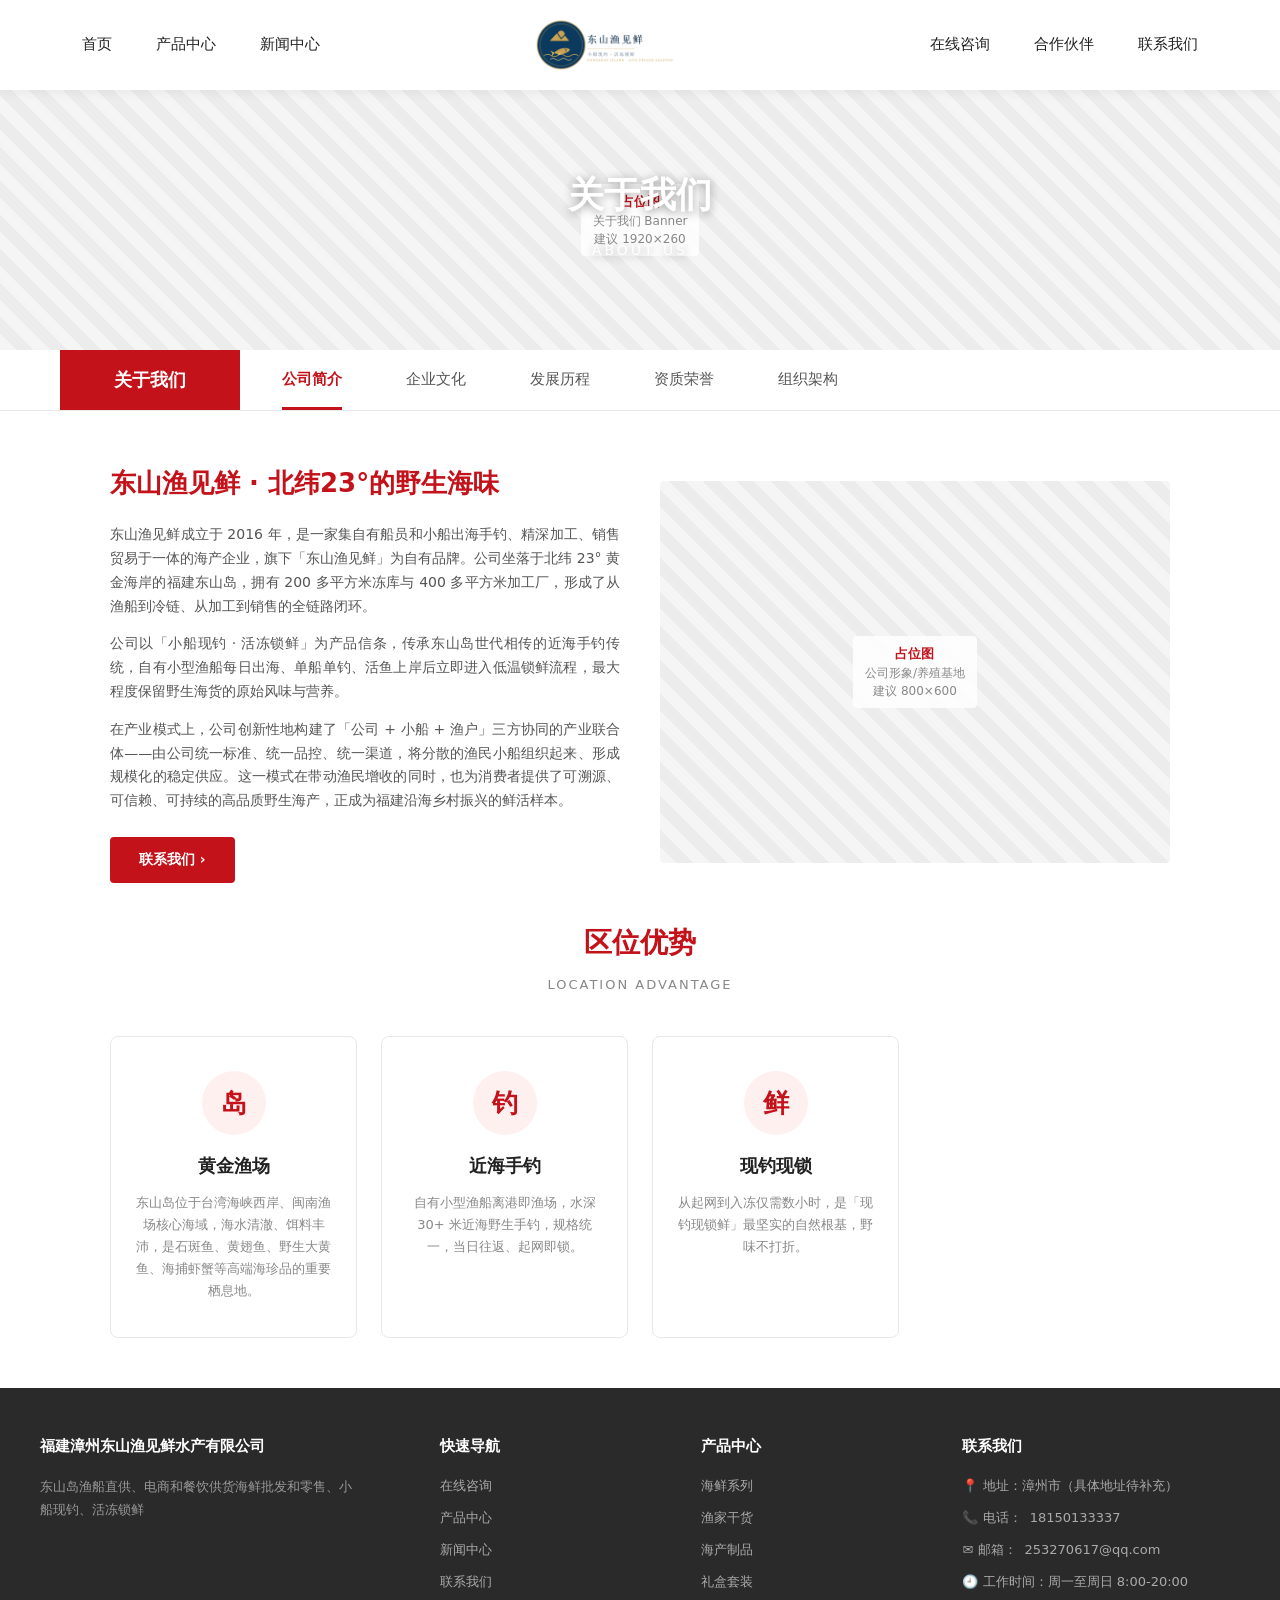
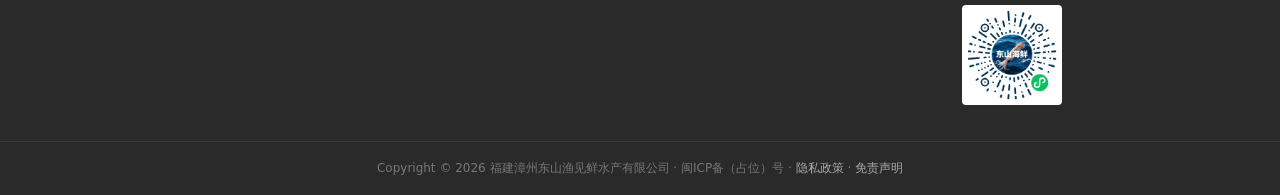
==== about.html @ e4b58c62 "东山渔见鲜官网初始提交" ====
<!DOCTYPE html>
<html lang="zh-CN">
<head>
  <meta charset="utf-8">
  <meta name="viewport" content="width=device-width, initial-scale=1">
  <title>关于我们 - 福建漳州东山渔见鲜水产有限公司</title>
  <link rel="stylesheet" href="assets/css/main.css">
</head>
<body>
<div class="site-root">
  <header class="site-header" id="site-header"></header>
  <main class="site-main">

    <section class="page-hero">
      <div class="ph"><div class="ph-label"><b>占位图</b>关于我们 Banner<br>建议 1920×260</div></div>
      <div class="cap"><h1>关于我们</h1><p>ABOUT US</p></div>
    </section>

    

    <div class="sub-nav-bar">
      <div class="container">
        <div class="sub-nav-title">关于我们</div>
        <nav class="sub-nav-tabs">
          <a href="#intro" data-tab="intro" class="active">公司简介</a>
          <a href="#culture" data-tab="culture">企业文化</a>
          <a href="#history" data-tab="history">发展历程</a>
          <a href="#honor" data-tab="honor">资质荣誉</a>
          <a href="#structure" data-tab="structure">组织架构</a>
        </nav>
      </div>
    </div>

    <section class="sub-page-section">
      <div class="container">

        <!-- 公司简介 -->
        <div class="sub-content active" id="intro">
          <div class="about-intro">
            <div class="prose">
              <h2>东山渔见鲜 · 北纬23°的野生海味</h2>
              <p>东山渔见鲜成立于 2016 年，是一家集自有船员和小船出海手钓、精深加工、销售贸易于一体的海产企业，旗下「东山渔见鲜」为自有品牌。公司坐落于北纬 23° 黄金海岸的福建东山岛，拥有 200 多平方米冻库与 400 多平方米加工厂，形成了从渔船到冷链、从加工到销售的全链路闭环。</p>
              <p>公司以「小船现钓 · 活冻锁鲜」为产品信条，传承东山岛世代相传的近海手钓传统，自有小型渔船每日出海、单船单钓、活鱼上岸后立即进入低温锁鲜流程，最大程度保留野生海货的原始风味与营养。</p>
              <p>在产业模式上，公司创新性地构建了「公司 + 小船 + 渔户」三方协同的产业联合体——由公司统一标准、统一品控、统一渠道，将分散的渔民小船组织起来、形成规模化的稳定供应。这一模式在带动渔民增收的同时，也为消费者提供了可溯源、可信赖、可持续的高品质野生海产，正成为福建沿海乡村振兴的鲜活样本。</p>
              <a href="contact.html" class="btn btn-primary" style="margin-top:10px;">联系我们 ›</a>
            </div>
            <div class="ph" style="aspect-ratio:4/3;"><div class="ph-label"><b>占位图</b>公司形象/养殖基地<br>建议 800×600</div></div>
          </div>

          <div class="section-head" style="margin-top:36px;"><h2>区位优势</h2><div class="sub">LOCATION ADVANTAGE</div></div>
          <div class="culture-grid">
            <div class="culture-item"><div class="ci-ic">岛</div><h4>黄金渔场</h4><p>东山岛位于台湾海峡西岸、闽南渔场核心海域，海水清澈、饵料丰沛，是石斑鱼、黄翅鱼、野生大黄鱼、海捕虾蟹等高端海珍品的重要栖息地。</p></div>
            <div class="culture-item"><div class="ci-ic">钓</div><h4>近海手钓</h4><p>自有小型渔船离港即渔场，水深 30+ 米近海野生手钓，规格统一，当日往返、起网即锁。</p></div>
            <div class="culture-item"><div class="ci-ic">鲜</div><h4>现钓现锁</h4><p>从起网到入冻仅需数小时，是「现钓现锁鲜」最坚实的自然根基，野味不打折。</p></div>
          </div>
        </div>

        <!-- 企业文化 -->
        <div class="sub-content" id="culture">
          <div class="section-head"><h2>企业文化</h2><div class="sub">CORPORATE CULTURE</div></div>
          <div class="culture-grid">
            <div class="culture-item"><div class="ci-ic">钓</div><h4>守正手钓</h4><p>坚持一竿一鱼的传统手钓，拒绝拖网与电捕，减少对海洋生态的扰动，守住野生血统。</p></div>
            <div class="culture-item"><div class="ci-ic">冻</div><h4>活冻锁鲜</h4><p>起网至入冻窗口期压缩到小时级，搭配 -38℃ 急冻隧道，锁住活鱼般的口感与汁水。</p></div>
            <div class="culture-item"><div class="ci-ic">控</div><h4>全链品控</h4><p>从船头到仓门五道品控节点，逐批检测、留样可溯，让消费者买得明白、吃得放心。</p></div>
            <div class="culture-item"><div class="ci-ic">富</div><h4>共富联农</h4><p>以「公司 + 小船 + 渔户」带动渔民增收，做有温度、可复制的乡村振兴海产样板。</p></div>
          </div>
          <div class="about-intro" style="margin-top:30px;">
            <div class="prose">
              <h2>自有品牌 · 价值承诺</h2>
              <p>「东山渔见鲜」为公司 100% 自有品牌，从命名、视觉、产品到渠道均由公司直接掌控。我们坚持把品牌做成「渔民的名字」和「海域的名字」—— 每一份海货都可以追到具体的船、具体的人、具体的海域，做有温度、有来源、有承诺的中国海产品牌。</p>
            </div>
            <div class="ph" style="aspect-ratio:4/3;"><div class="ph-label"><b>占位图</b>品牌视觉/包装<br>建议 800×600</div></div>
          </div>
        </div>

        <!-- 发展历程 -->
        <div class="sub-content" id="history">
          <div class="section-head"><h2>发展历程</h2><div class="sub">DEVELOPMENT HISTORY</div></div>
          <div class="timeline-wrap">
            <div class="timeline">
              <div class="tl-item"><div class="year">2016</div><h4>品牌创立</h4><p>东山渔见鲜品牌创立于福建东山岛，以自有小船海钓起步，专注野生海货的活冻锁鲜。</p></div>
              <div class="tl-item"><div class="year">2018</div><h4>冻库与加工厂落地</h4><p>（占位）建成 200+㎡ 冻库与 400+㎡ 精深加工厂，打通从渔船到冷链、加工到销售的全链路。</p></div>
              <div class="tl-item"><div class="year">2020</div><h4>顺丰冷链合作</h4><p>（占位）与顺丰冷运深度合作，全程 -18℃ 锁温，覆盖全国 200+ 主要城市，次日 / 隔日即达。</p></div>
              <div class="tl-item"><div class="year">2023</div><h4>电商与餐饮供货</h4><p>（占位）拓展批发、零售、电商与餐饮供货多渠道，让北纬23°的鲜味跨越山海直达餐桌。</p></div>
            </div>
          </div>
        </div>

        <!-- 资质荣誉 -->
        <div class="sub-content" id="honor">
          <div class="section-head"><h2>资质荣誉</h2><div class="sub">QUALIFICATION & HONOR</div></div>
          <div class="honor-grid">
            <div class="honor-item"><div class="ph"><div class="ph-label"><b>占位图</b>资质/荣誉证书<br>600×800</div></div><p>（占位）食品生产/经营相关许可</p></div>
            <div class="honor-item"><div class="ph"><div class="ph-label"><b>占位图</b>资质/荣誉证书<br>600×800</div></div><p>（占位）ISO 质量管理体系认证</p></div>
            <div class="honor-item"><div class="ph"><div class="ph-label"><b>占位图</b>媒体报道<br>600×800</div></div><p>（占位）乡村振兴典型案例报道</p></div>
            <div class="honor-item"><div class="ph"><div class="ph-label"><b>占位图</b>合作牌匾<br>600×800</div></div><p>（占位）顺丰冷链合作认证</p></div>
          </div>
        </div>

        <!-- 组织架构 -->
        <div class="sub-content" id="structure">
          <div class="section-head"><h2>组织架构</h2><div class="sub">ORGANIZATIONAL STRUCTURE</div></div>
          <p style="color:var(--c-text-2);margin:0 0 20px;">公司以「公司 + 小船 + 渔户」三方协同的产业联合体运营，统一标准、统一品控、统一品牌、统一渠道。</p>
          <div class="structure-diagram">
            <div class="org-root"><div class="org-box">东山渔见鲜（龙头 · 公司）</div></div>
            <div class="org-level">
              <div class="org-col">
                <h5>龙头 · 公司</h5>
                <ul>
                  <li>统一标准 · 统一品控</li>
                  <li>统一品牌 · 统一渠道</li>
                  <li>冻库与精深加工厂</li>
                </ul>
              </div>
              <div class="org-col">
                <h5>节点 · 小船</h5>
                <ul>
                  <li>自有小型渔船编队</li>
                  <li>日清日结 · 当日往返</li>
                  <li>近海手钓 · 规格统一</li>
                </ul>
              </div>
              <div class="org-col">
                <h5>根基 · 渔户</h5>
                <ul>
                  <li>世代渔民传承手钓技艺</li>
                  <li>就近出海 · 稳定作业</li>
                  <li>联农带农 · 稳定增收</li>
                </ul>
              </div>
            </div>
          </div>
        </div>

      </div>
    </section>

  </main>
  <footer class="site-footer" id="site-footer"></footer>
</div>
<script src="assets/js/site.js?v=20260905d"></script>
</body>
</html>
---- assets/css/main.css ----
/* ===========================================================
   厦门泓立方官网 · 设计系统
   完全复刻参考站红白调企业站风格
   主色：红色；辅色：白/浅灰
   =========================================================== */

:root {
  --c-primary: #c4121a;
  --c-primary-dark: #9c0e14;
  --c-primary-light: #fff0f0;

  --c-text: #222;
  --c-text-2: #555;
  --c-text-3: #888;
  --c-line: #e8e8e8;
  --c-bg: #ffffff;
  --c-bg-2: #f8f8f8;
  --c-bg-3: #f0f0f0;

  --radius: 4px;
  --radius-lg: 8px;
  --container: 1200px;
  --header-h: 90px;

  --shadow-sm: 0 2px 10px rgba(0,0,0,.05);
  --shadow: 0 6px 24px rgba(0,0,0,.08);
}

* { box-sizing: border-box; }

html, body {
  margin: 0; padding: 0;
  font-family: "Microsoft YaHei", "PingFang SC", "Hiragino Sans GB", system-ui, -apple-system, Segoe UI, Roboto, sans-serif;
  color: var(--c-text);
  background: var(--c-bg);
  font-size: 14px;
  line-height: 1.7;
  -webkit-font-smoothing: antialiased;
}

a { color: inherit; text-decoration: none; }
img { max-width: 100%; display: block; }
ul { margin: 0; padding: 0; list-style: none; }
h1, h2, h3, h4, h5 { margin: 0; font-weight: 700; color: var(--c-text); }

.container {
  width: 100%;
  max-width: var(--container);
  margin: 0 auto;
  padding: 0 20px;
}

/* ---------- 顶部细条 ---------- */

/* ---------- 主菜单 header（左右分栏，中间 Logo） ---------- */
.site-header {
  position: sticky;
  top: 0;
  z-index: 100;
  background: #fff;
  box-shadow: 0 2px 12px rgba(0,0,0,.06);
}
.site-header .container {
  display: flex;
  align-items: center;
  justify-content: space-between;
  height: var(--header-h);
  position: relative;
}
.logo {
  position: absolute;
  left: 50%; top: 50%;
  transform: translate(-50%, -50%);
  display: flex;
  align-items: center;
  gap: 12px;
  font-weight: 800;
  font-size: 22px;
  color: var(--c-primary);
}
.logo .logo-mark {
  width: 50px; height: 50px;
  border-radius: 50%;
  background: var(--c-primary);
  color: #fff;
  display: grid; place-items: center;
  font-size: 18px; font-weight: 800;
}
.logo img {
  max-height: 64px;
  max-width: 220px;
  width: auto;
  height: auto;
  display: block;
}
.logo small {
  display: block;
  font-size: 11px;
  color: var(--c-text-3);
  font-weight: 500;
  letter-spacing: .5px;
  text-align: center;
}

.nav-left, .nav-right {
  display: flex;
  align-items: center;
  gap: 0;
}
.nav-left { margin-right: auto; padding-right: 100px; }
.nav-right { margin-left: auto; padding-left: 100px; }

.nav-item {
  position: relative;
  display: flex;
  align-items: center;
  height: var(--header-h);
  padding: 0 22px;
  font-size: 15px;
  color: var(--c-text);
  font-weight: 500;
  transition: color .2s;
  white-space: nowrap;
}
.nav-item:hover,
.nav-item.active { color: var(--c-primary); }
.nav-item.active::after {
  content: "";
  position: absolute;
  left: 22px; right: 22px; bottom: 22px;
  height: 2px;
  background: var(--c-primary);
}

/* 下拉菜单 */
.dropdown {
  position: absolute;
  top: 100%; left: 50%;
  transform: translateX(-50%) translateY(8px);
  min-width: 160px;
  background: #fff;
  border-top: 2px solid var(--c-primary);
  box-shadow: var(--shadow);
  opacity: 0; visibility: hidden;
  transition: all .2s;
  z-index: 101;
}
.nav-item:hover .dropdown,
.dropdown:hover {
  opacity: 1; visibility: visible;
  transform: translateX(-50%) translateY(0);
}
.dropdown a {
  display: block;
  padding: 12px 20px;
  font-size: 14px;
  color: var(--c-text-2);
  border-bottom: 1px solid #f2f2f2;
}
.dropdown a:hover { color: var(--c-primary); background: #fffafa; }

/* ---------- 通用区块 ---------- */
.section { padding: 60px 0; }
.section.alt { background: var(--c-bg-2); }
.section-head { text-align: center; margin-bottom: 40px; }
.section-head h2 {
  font-size: 28px;
  color: var(--c-primary);
  margin-bottom: 8px;
}
.section-head .sub {
  color: var(--c-text-3);
  font-size: 13px;
  letter-spacing: 2px;
  text-transform: uppercase;
}

/* ---------- 按钮 ---------- */
.btn {
  display: inline-flex;
  align-items: center;
  justify-content: center;
  gap: 6px;
  padding: 10px 28px;
  border-radius: var(--radius);
  font-size: 14px;
  font-weight: 600;
  cursor: pointer;
  border: 1px solid transparent;
  transition: all .2s;
}
.btn-primary { background: var(--c-primary); color: #fff; }
.btn-primary:hover { background: var(--c-primary-dark); }
.btn-ghost { border-color: var(--c-primary); color: var(--c-primary); background: #fff; }
.btn-ghost:hover { background: var(--c-primary-light); }
.btn-white { background: #fff; color: var(--c-primary); }
.btn-white:hover { background: #f2f2f2; }

/* ---------- 占位图 ---------- */
.ph {
  position: relative;
  width: 100%;
  background: repeating-linear-gradient(45deg, #f5f5f5 0 12px, #ececec 12px 24px);
  display: grid; place-items: center;
  color: #888;
  font-size: 12px;
  text-align: center;
  border: none;
  border-radius: var(--radius);
  overflow: hidden;
}
.ph .ph-label {
  padding: 8px 12px;
  background: rgba(255,255,255,.85);
  border-radius: 4px;
  line-height: 1.5;
}
.ph .ph-label b { color: var(--c-primary); display:block; font-size: 13px; }

/* ---------- Banner 轮播 ---------- */
.banner { position: relative; height: 520px; overflow: hidden; }
.banner .slide {
  position: absolute; inset: 0;
  display: grid; place-items: center;
  opacity: 0; transition: opacity .7s;
}
.banner .slide.active { opacity: 1; }
.banner .slide .ph { position: absolute; inset: 0; border: none; border-radius: 0; }
.banner .slide .cap {
  position: relative; z-index: 2;
  text-align: center; color: #fff;
  text-shadow: 0 2px 12px rgba(0,0,0,.35);
  padding: 0 20px;
}
.banner .slide .cap h1 { color: #fff; font-size: 42px; margin-bottom: 14px; }
.banner .slide .cap p { font-size: 18px; opacity: .95; margin-bottom: 26px; }
.banner .dots {
  position: absolute; bottom: 20px; left: 50%; transform: translateX(-50%);
  display: flex; gap: 10px; z-index: 3;
}
.banner .dots i {
  width: 12px; height: 12px; border-radius: 50%;
  background: rgba(255,255,255,.5); cursor: pointer;
}
.banner .dots i.on { background: #fff; }

/* ---------- 页脚 ---------- */
.site-footer { background: #2a2a2a; color: #aaa; font-size: 13px; }
.site-footer a { color: #aaa; }
.site-footer a:hover { color: #fff; }
.footer-top { display: grid; grid-template-columns: 1.6fr 1fr 1fr 1.2fr; gap: 30px; padding: 46px 0 36px; }
.footer-top h5 { color: #fff; font-size: 15px; margin-bottom: 16px; font-weight: 700; }
.footer-top .fcol li { margin-bottom: 10px; }
.footer-top .qr { width: 100px; height: 100px; background: #fff; border-radius: 4px; padding: 4px; }
.footer-contact li { display: flex; gap: 8px; margin-bottom: 10px; }
.footer-bottom {
  border-top: 1px solid rgba(255,255,255,.08);
  padding: 16px 0; text-align: center; font-size: 12px; color: #777;
}

/* ---------- 面包屑 ---------- */
.crumb { padding: 14px 0; font-size: 13px; color: var(--c-text-3); background: var(--c-bg-2); border-bottom: 1px solid var(--c-line); }
.crumb a:hover { color: var(--c-primary); }
.crumb .container { display: flex; align-items: center; gap: 8px; }

/* ---------- 内页头图 ---------- */
.page-hero {
  position: relative;
  height: 260px;
  display: grid; place-items: center;
  overflow: hidden;
}
.page-hero .ph { position: absolute; inset: 0; border: none; border-radius: 0; }
.page-hero .cap {
  position: relative; z-index: 2;
  text-align: center; color: #fff;
  text-shadow: 0 2px 10px rgba(0,0,0,.4);
}
.page-hero .cap h1 { color: #fff; font-size: 36px; margin-bottom: 6px; }
.page-hero .cap p { font-size: 14px; opacity: .9; letter-spacing: 3px; text-transform: uppercase; }
.page-hero .ph-banner { position: absolute; inset: 0; width: 100%; height: 100%; object-fit: cover; display: block; }

/* ---------- 子页导航条（关于我们/联系我们） ---------- */
.sub-nav-bar {
  background: #fff;
  border-bottom: 1px solid var(--c-line);
}
.sub-nav-bar .container {
  display: flex;
  height: 60px;
  align-items: stretch;
}
.sub-nav-title {
  display: flex;
  align-items: center;
  justify-content: center;
  width: 180px;
  background: var(--c-primary);
  color: #fff;
  font-size: 18px;
  font-weight: 700;
  flex: none;
}
.sub-nav-tabs {
  display: flex;
  align-items: stretch;
  margin-left: 10px;
}
.sub-nav-tabs a {
  display: flex;
  align-items: center;
  padding: 0 32px;
  font-size: 15px;
  color: var(--c-text-2);
  position: relative;
}
.sub-nav-tabs a:hover { color: var(--c-primary); }
.sub-nav-tabs a.active {
  color: var(--c-primary);
  font-weight: 700;
}
.sub-nav-tabs a.active::after {
  content: "";
  position: absolute;
  left: 32px; right: 32px; bottom: 0;
  height: 3px;
  background: var(--c-primary);
}

/* 子页内容区 */
.sub-page-section { padding: 50px 0; }
.sub-page-section .container {
  max-width: 1100px;
}
.sub-content { display: none; }
.sub-content.active { display: block; }

/* ---------- 关于我们：公司简介 ---------- */
.about-intro { display: grid; grid-template-columns: 1fr 1fr; gap: 40px; align-items: center; }
.about-intro .prose h2 { font-size: 26px; color: var(--c-primary); margin-bottom: 18px; }
.about-intro .prose p { color: var(--c-text-2); margin-bottom: 14px; text-align: justify; }

/* ---------- 关于我们：企业文化 ---------- */
.culture-grid { display: grid; grid-template-columns: repeat(4, 1fr); gap: 24px; }
.culture-item {
  background: #fff;
  border: 1px solid var(--c-line);
  border-radius: var(--radius-lg);
  padding: 34px 24px;
  text-align: center;
  transition: all .2s;
}
.culture-item:hover { transform: translateY(-4px); box-shadow: var(--shadow); border-color: var(--c-primary); }
.culture-item .ci-ic {
  width: 64px; height: 64px;
  margin: 0 auto 16px;
  border-radius: 50%;
  background: var(--c-primary-light);
  color: var(--c-primary);
  display: grid; place-items: center;
  font-size: 26px; font-weight: 800;
}
.culture-item h4 { font-size: 18px; margin-bottom: 10px; }
.culture-item p { color: var(--c-text-3); font-size: 13px; margin: 0; }

/* ---------- 关于我们：发展历程 ---------- */
.timeline-wrap { position: relative; max-width: 900px; margin: 0 auto; }
.timeline { position: relative; padding-left: 28px; }
.timeline::before {
  content: ""; position: absolute; left: 7px; top: 6px; bottom: 6px;
  width: 2px; background: var(--c-line);
}
.tl-item { position: relative; padding: 0 0 28px 0; }
.tl-item::before {
  content: ""; position: absolute; left: -25px; top: 6px;
  width: 14px; height: 14px; border-radius: 50%;
  background: var(--c-primary); border: 3px solid #fff; box-shadow: 0 0 0 2px var(--c-primary);
}
.tl-item .year { font-weight: 800; color: var(--c-primary); font-size: 20px; }
.tl-item h4 { font-size: 16px; margin: 4px 0; }
.tl-item p { color: var(--c-text-3); margin: 0; }

/* ---------- 关于我们：资质荣誉 ---------- */
.honor-grid { display: grid; grid-template-columns: repeat(4, 1fr); gap: 24px; }
.honor-item { text-align: center; }
.honor-item .ph { aspect-ratio: 3/4; }
.honor-item p { margin-top: 12px; font-size: 14px; color: var(--c-text-2); }

/* ---------- 关于我们：组织架构 ---------- */
.structure-diagram {
  max-width: 900px;
  margin: 0 auto;
  padding: 30px;
  background: #fff;
  border: 1px solid var(--c-line);
  border-radius: var(--radius-lg);
}
.org-root {
  text-align: center;
  margin-bottom: 30px;
}
.org-box {
  display: inline-block;
  padding: 14px 36px;
  background: var(--c-primary);
  color: #fff;
  font-size: 16px;
  font-weight: 700;
  border-radius: var(--radius);
}
.org-level {
  display: grid;
  grid-template-columns: repeat(3, 1fr);
  gap: 20px;
  margin-top: 20px;
}
.org-col {
  border: 1px solid var(--c-line);
  border-radius: var(--radius);
  overflow: hidden;
}
.org-col h5 {
  background: var(--c-bg-2);
  padding: 12px;
  font-size: 15px;
  text-align: center;
  border-bottom: 1px solid var(--c-line);
}
.org-col ul { padding: 12px; }
.org-col li {
  padding: 8px 0;
  text-align: center;
  color: var(--c-text-2);
  font-size: 13px;
  border-bottom: 1px dashed #eee;
}
.org-col li:last-child { border-bottom: none; }

/* ---------- 业务中心：左侧折叠菜单 + 右侧内容 ---------- */
.biz-layout { display: grid; grid-template-columns: 260px 1fr; gap: 30px; }

.biz-sidebar {
  background: #fff;
  border: 1px solid var(--c-line);
  border-radius: var(--radius-lg);
  overflow: hidden;
  align-self: start;
}
.biz-sidebar-head {
  background: var(--c-primary);
  color: #fff;
  padding: 28px 20px;
  text-align: center;
}
.biz-sidebar-head h3 { color: #fff; font-size: 22px; margin-bottom: 4px; }
.biz-sidebar-head span { font-size: 12px; opacity: .85; letter-spacing: 1px; }

.biz-menu .biz-cat {
  border-bottom: 1px solid var(--c-line);
}
.biz-menu .cat-toggle {
  display: flex;
  align-items: center;
  justify-content: space-between;
  padding: 16px 18px;
  font-size: 15px;
  color: var(--c-text);
  cursor: pointer;
  font-weight: 500;
}
.biz-menu .cat-toggle:hover { color: var(--c-primary); }
.biz-menu .cat-toggle .arrow { transition: transform .2s; font-size: 12px; }
.biz-menu .biz-cat.open .cat-toggle .arrow { transform: rotate(180deg); }
.biz-menu .cat-toggle.active,
.biz-menu .cat-toggle.active .arrow { color: var(--c-primary); }

.biz-menu .cat-items {
  display: none;
  background: #fafafa;
  border-top: 1px solid #f0f0f0;
}
.biz-menu .biz-cat.open .cat-items { display: block; }
.biz-menu .cat-items a {
  display: block;
  padding: 12px 18px 12px 32px;
  font-size: 14px;
  color: var(--c-text-2);
  border-bottom: 1px solid #f2f2f2;
}
.biz-menu .cat-items a:hover,
.biz-menu .cat-items a.active { color: var(--c-primary); background: #fff5f5; }

.biz-main { min-height: 400px; }
.biz-detail { display: none; }
.biz-detail.active { display: block; }
.biz-detail h2 { font-size: 24px; color: var(--c-primary); margin-bottom: 16px; padding-bottom: 12px; border-bottom: 1px solid var(--c-line); }
.biz-detail p { color: var(--c-text-2); margin-bottom: 14px; }
.biz-detail .tags { display: flex; flex-wrap: wrap; gap: 10px; margin-top: 20px; }
.biz-detail .tags span {
  padding: 6px 14px;
  background: var(--c-primary-light);
  color: var(--c-primary);
  border-radius: 999px;
  font-size: 13px;
}

/* ---------- 工程业绩 ---------- */
.proj-grid { display: grid; grid-template-columns: repeat(3, 1fr); gap: 24px; }
.proj-item {
  background: #fff;
  border: 1px solid var(--c-line);
  border-radius: var(--radius-lg);
  overflow: hidden;
  transition: all .2s;
}
.proj-item:hover { box-shadow: var(--shadow); }
.proj-item .ph { aspect-ratio: 16/10; border: none; border-radius: 0; border-bottom: 1px solid var(--c-line); }
.proj-item .proj-body { padding: 16px 18px; }
.proj-item .proj-cat {
  display: inline-block; font-size: 12px; color: var(--c-primary);
  background: var(--c-primary-light); padding: 2px 10px; border-radius: 999px; margin-bottom: 8px;
}
.proj-item h4 { font-size: 15px; margin-bottom: 6px; }
.proj-item .proj-meta { color: var(--c-text-3); font-size: 12px; }

/* ---------- 联系我们 ---------- */
.contact-info-cards {
  display: grid;
  grid-template-columns: repeat(3, 1fr);
  gap: 24px;
  margin-bottom: 50px;
}
.contact-info-card {
  background: var(--c-bg-2);
  border-radius: var(--radius-lg);
  padding: 28px 24px;
  text-align: left;
  transition: all .2s;
}
.contact-info-card:hover { box-shadow: var(--shadow-sm); }
.contact-info-card h4 {
  font-size: 18px;
  color: var(--c-primary);
  margin-bottom: 10px;
}
.contact-info-card p { color: var(--c-text-2); margin: 0; font-size: 14px; }

.contact-form-wrap {
  background: var(--c-bg-2);
  border-radius: var(--radius-lg);
  padding: 40px;
  text-align: center;
}
.contact-form-wrap h3 { font-size: 22px; margin-bottom: 8px; }
.contact-form-wrap .tips { color: var(--c-text-3); font-size: 13px; margin-bottom: 28px; }
.form-grid { display: grid; grid-template-columns: repeat(3, 1fr); gap: 16px; margin-bottom: 16px; }
.form-row.full { grid-column: 1 / -1; }
.form-row input, .form-row textarea {
  width: 100%; padding: 12px 14px; border: 1px solid #ddd;
  border-radius: var(--radius); font-size: 14px; font-family: inherit; color: var(--c-text);
  background: #fff;
}
.form-row input:focus, .form-row textarea:focus { outline: none; border-color: var(--c-primary); }
.form-row textarea { min-height: 120px; resize: vertical; }
.form-ok {
  display: none;
  margin-top: 16px;
  color: var(--c-primary);
  font-weight: 700;
}

/* ---------- 数字名片 ---------- */
.card-search {
  max-width: 600px;
  margin: 0 auto 40px;
  display: flex;
  gap: 10px;
}
.card-search input {
  flex: 1;
  padding: 12px 18px;
  border: 1px solid var(--c-line);
  border-radius: var(--radius);
  font-size: 14px;
}
.card-search button {
  padding: 12px 28px;
  background: var(--c-primary);
  color: #fff;
  border: none;
  border-radius: var(--radius);
  cursor: pointer;
  font-size: 14px;
}
.card-list {
  display: grid;
  grid-template-columns: repeat(4, 1fr);
  gap: 24px;
}
.card-item {
  background: #fff;
  border: 1px solid var(--c-line);
  border-radius: var(--radius-lg);
  overflow: hidden;
  text-align: center;
  transition: all .2s;
}
.card-item:hover { box-shadow: var(--shadow); }
.card-item .ph { aspect-ratio: 3/4; border: none; border-radius: 0; border-bottom: 1px solid var(--c-line); }
.card-item .card-info { padding: 14px; }
.card-item .card-name { font-size: 16px; font-weight: 700; color: var(--c-text); margin-bottom: 4px; }
.card-item .card-title { font-size: 13px; color: var(--c-text-3); }

/* ---------- 通用占位页 ---------- */
.placeholder-page { padding: 80px 0; text-align: center; }
.placeholder-page h2 { font-size: 26px; color: var(--c-primary); margin-bottom: 12px; }
.placeholder-page p { color: var(--c-text-3); }

/* ---------- 响应式 ---------- */
@media (max-width: 1024px) {
  .nav-left { padding-right: 70px; }
  .nav-right { padding-left: 70px; }
  .nav-item { padding: 0 14px; font-size: 14px; }
  .logo { gap: 8px; font-size: 18px; }
  .logo .logo-mark { width: 40px; height: 40px; font-size: 15px; }
}

@media (max-width: 920px) {
  .site-header .container { height: 70px; }
  .nav-left, .nav-right { display: none; }
  .nav-toggle { display: block; position: relative; z-index: 102; }
  .logo { position: static; transform: none; left: auto; top: auto; margin-right: auto; }
  .logo img { max-height: 48px; max-width: 160px; }

  .mobile-nav {
    display: none;
    position: fixed; inset: 70px 0 0 0;
    background: #fff;
    padding: 10px 20px 30px;
    overflow: auto;
    z-index: 99;
  }
  .mobile-nav.open { display: block; }
  .mobile-nav a {
    display: block;
    padding: 14px 0;
    font-size: 15px;
    color: var(--c-text);
    border-bottom: 1px solid var(--c-line);
  }

  .banner { height: 380px; }
  .banner .slide .cap h1 { font-size: 28px; }

  .about-intro,
  .biz-layout { grid-template-columns: 1fr; }
  .biz-sidebar { width: 100%; }
  .contact-info-cards,
  .proj-grid,
  .honor-grid,
  .culture-grid,
  .card-list { grid-template-columns: repeat(2, 1fr); }
  .form-grid { grid-template-columns: 1fr; }
  .footer-top { grid-template-columns: 1fr 1fr; }
}

@media (max-width: 640px) {
  .contact-info-cards,
  .proj-grid,
  .honor-grid,
  .culture-grid,
  .card-list,
  .org-level,
  .footer-top { grid-template-columns: 1fr; }
  .sub-nav-title { display: none; }
  .sub-nav-tabs { margin-left: 0; }
  .sub-nav-tabs a { padding: 0 16px; font-size: 14px; }
}
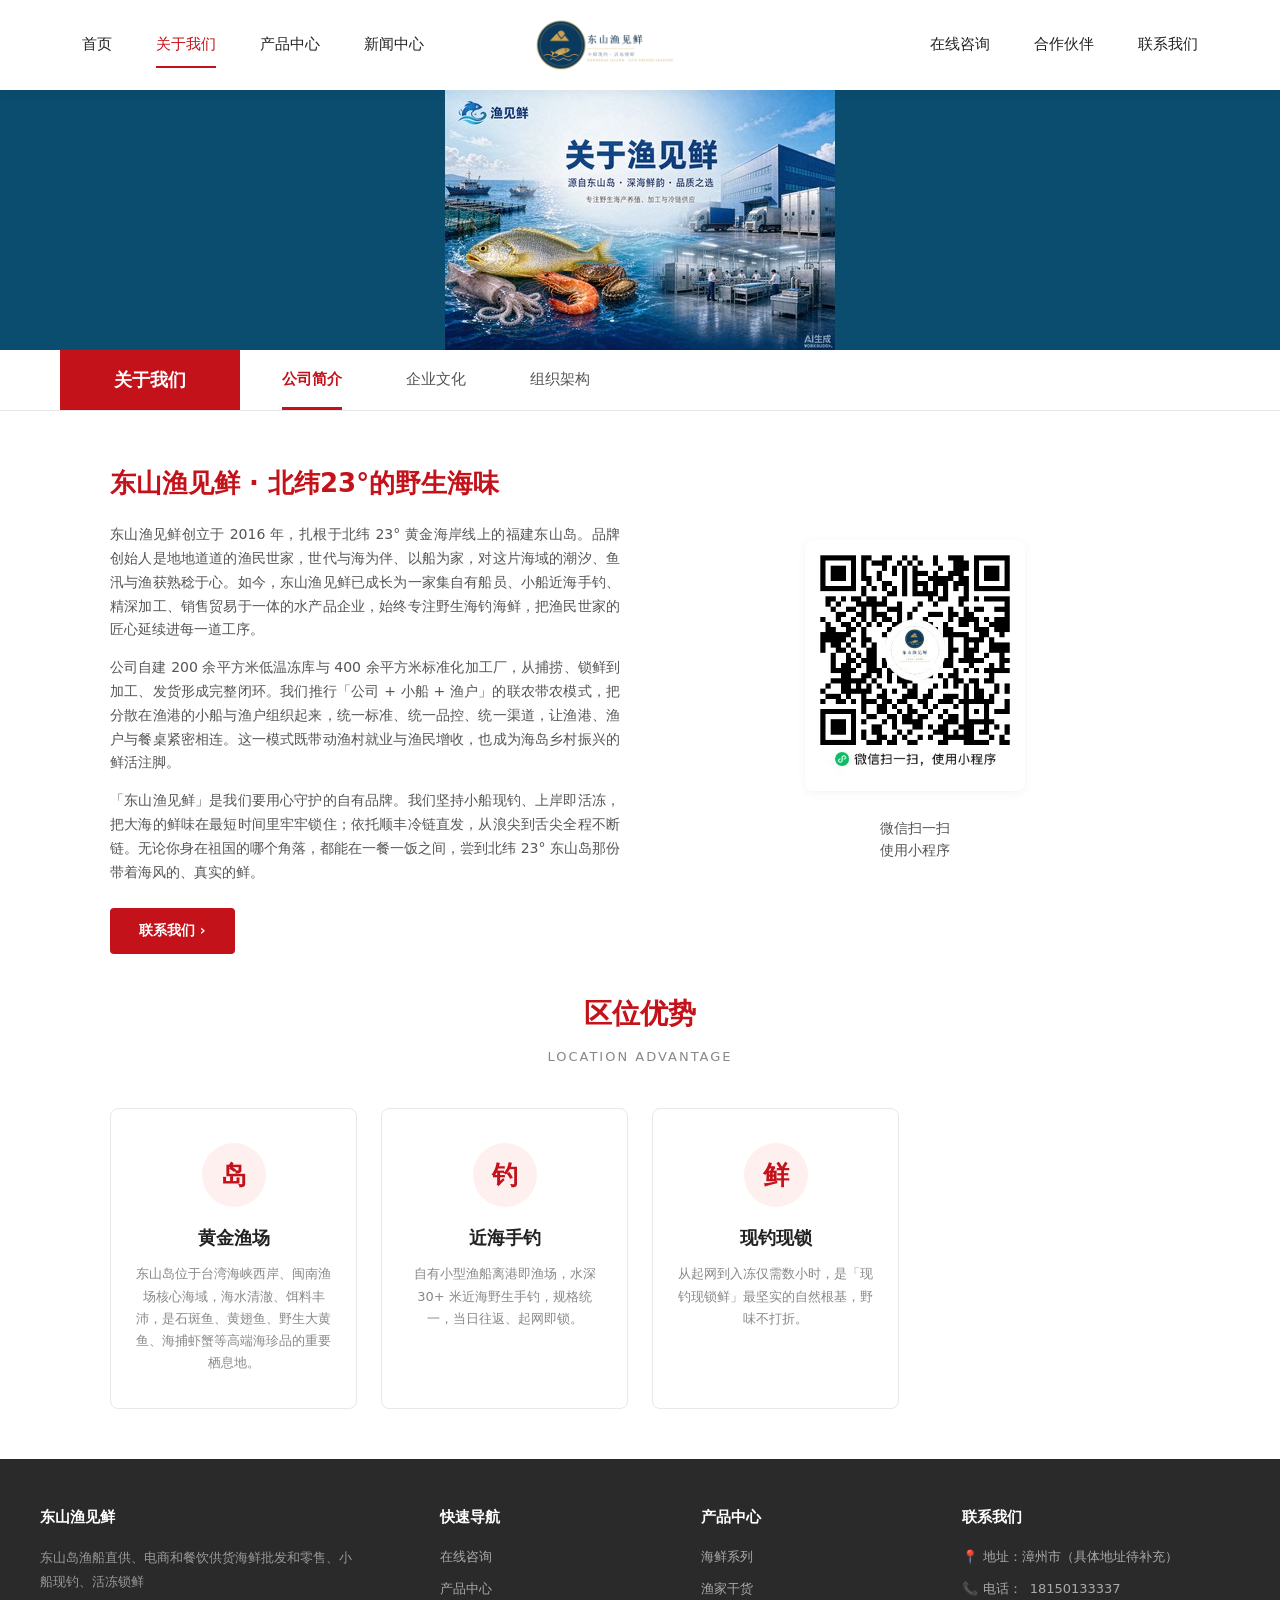
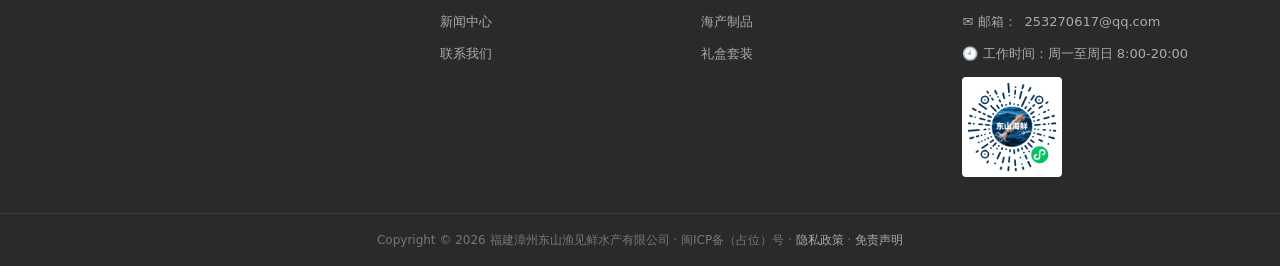
==== commit 8d8644b5: "同步本地网站状态到 GitHub Pages - 联系页（contact.html）：邮箱/电话卡改造为方案A图标呼应（圆形 SVG 图标+双语标题+主值加粗+底部说明），地址卡同步改造 - 联系页（" ====
--- a/about.html
+++ b/about.html
@@ -12,8 +12,7 @@
   <main class="site-main">
 
     <section class="page-hero">
-      <div class="ph"><div class="ph-label"><b>占位图</b>关于我们 Banner<br>建议 1920×260</div></div>
-      <div class="cap"><h1>关于我们</h1><p>ABOUT US</p></div>
+      <img class="ph-banner" src="assets/images/about-banner.jpg">
     </section>
 
     
@@ -24,8 +23,6 @@
         <nav class="sub-nav-tabs">
           <a href="#intro" data-tab="intro" class="active">公司简介</a>
           <a href="#culture" data-tab="culture">企业文化</a>
-          <a href="#history" data-tab="history">发展历程</a>
-          <a href="#honor" data-tab="honor">资质荣誉</a>
           <a href="#structure" data-tab="structure">组织架构</a>
         </nav>
       </div>
@@ -39,12 +36,15 @@
           <div class="about-intro">
             <div class="prose">
               <h2>东山渔见鲜 · 北纬23°的野生海味</h2>
-              <p>东山渔见鲜成立于 2016 年，是一家集自有船员和小船出海手钓、精深加工、销售贸易于一体的海产企业，旗下「东山渔见鲜」为自有品牌。公司坐落于北纬 23° 黄金海岸的福建东山岛，拥有 200 多平方米冻库与 400 多平方米加工厂，形成了从渔船到冷链、从加工到销售的全链路闭环。</p>
-              <p>公司以「小船现钓 · 活冻锁鲜」为产品信条，传承东山岛世代相传的近海手钓传统，自有小型渔船每日出海、单船单钓、活鱼上岸后立即进入低温锁鲜流程，最大程度保留野生海货的原始风味与营养。</p>
-              <p>在产业模式上，公司创新性地构建了「公司 + 小船 + 渔户」三方协同的产业联合体——由公司统一标准、统一品控、统一渠道，将分散的渔民小船组织起来、形成规模化的稳定供应。这一模式在带动渔民增收的同时，也为消费者提供了可溯源、可信赖、可持续的高品质野生海产，正成为福建沿海乡村振兴的鲜活样本。</p>
+              <p>东山渔见鲜创立于 2016 年，扎根于北纬 23° 黄金海岸线上的福建东山岛。品牌创始人是地地道道的渔民世家，世代与海为伴、以船为家，对这片海域的潮汐、鱼汛与渔获熟稔于心。如今，东山渔见鲜已成长为一家集自有船员、小船近海手钓、精深加工、销售贸易于一体的水产品企业，始终专注野生海钓海鲜，把渔民世家的匠心延续进每一道工序。</p>
+              <p>公司自建 200 余平方米低温冻库与 400 余平方米标准化加工厂，从捕捞、锁鲜到加工、发货形成完整闭环。我们推行「公司 + 小船 + 渔户」的联农带农模式，把分散在渔港的小船与渔户组织起来，统一标准、统一品控、统一渠道，让渔港、渔户与餐桌紧密相连。这一模式既带动渔村就业与渔民增收，也成为海岛乡村振兴的鲜活注脚。</p>
+              <p>「东山渔见鲜」是我们要用心守护的自有品牌。我们坚持小船现钓、上岸即活冻，把大海的鲜味在最短时间里牢牢锁住；依托顺丰冷链直发，从浪尖到舌尖全程不断链。无论你身在祖国的哪个角落，都能在一餐一饭之间，尝到北纬 23° 东山岛那份带着海风的、真实的鲜。</p>
               <a href="contact.html" class="btn btn-primary" style="margin-top:10px;">联系我们 ›</a>
             </div>
-            <div class="ph" style="aspect-ratio:4/3;"><div class="ph-label"><b>占位图</b>公司形象/养殖基地<br>建议 800×600</div></div>
+            <div class="about-qr">
+              <img src="assets/images/wechat-qr.jpg" alt="微信小程序">
+              <p>微信扫一扫<br>使用小程序</p>
+            </div>
           </div>
 
           <div class="section-head" style="margin-top:36px;"><h2>区位优势</h2><div class="sub">LOCATION ADVANTAGE</div></div>
@@ -138,6 +138,6 @@
   </main>
   <footer class="site-footer" id="site-footer"></footer>
 </div>
-<script src="assets/js/site.js?v=20260905d"></script>
+<script src="assets/js/site.js?v=20260906b"></script>
 </body>
 </html>
--- a/assets/css/main.css
+++ b/assets/css/main.css
@@ -280,6 +280,26 @@
 .page-hero .cap p { font-size: 14px; opacity: .9; letter-spacing: 3px; text-transform: uppercase; }
 .page-hero .ph-banner { position: absolute; inset: 0; width: 100%; height: 100%; object-fit: cover; display: block; }
 
+/* 新闻中心：清单列表 + 详情（文件驱动，assets/news/） */
+.news-list { display: grid; grid-template-columns: repeat(auto-fill, minmax(300px, 1fr)); gap: 20px; margin-top: 8px; }
+.news-card { display: block; background: #fff; border: 1px solid #eee; border-radius: var(--radius); overflow: hidden; text-decoration: none; color: inherit; transition: box-shadow .2s, transform .2s; }
+.news-card:hover { box-shadow: 0 6px 20px rgba(0,0,0,.08); transform: translateY(-2px); }
+.news-card-cover { height: 160px; background-size: cover; background-position: center; background-color: #f0f4f8; }
+.news-card-body { padding: 16px 18px 20px; }
+.news-card-date { font-size: 12px; color: #999; letter-spacing: 1px; }
+.news-card-title { font-size: 17px; margin: 8px 0 10px; line-height: 1.4; color: var(--c-primary); }
+.news-card-summary { font-size: 13px; color: #666; line-height: 1.6; margin: 0; display: -webkit-box; -webkit-line-clamp: 3; -webkit-box-orient: vertical; overflow: hidden; }
+.news-back { display: inline-block; margin: 4px 0 18px; color: var(--c-primary); text-decoration: none; font-size: 14px; }
+.news-detail-title { font-size: 26px; margin: 6px 0 10px; color: var(--c-primary); }
+.news-detail-date { font-size: 13px; color: #999; margin-bottom: 20px; }
+.news-detail-cover { width: 100%; max-height: 360px; object-fit: cover; border-radius: var(--radius); margin-bottom: 20px; }
+.news-detail-content { font-size: 15px; line-height: 1.9; color: #333; }
+.news-detail-content p { margin: 0 0 16px; }
+.news-detail-content table { width: 100%; border-collapse: collapse; margin: 16px 0; font-size: 14px; }
+.news-detail-content td { border: 1px solid #e3e8ee; padding: 10px 12px; vertical-align: top; line-height: 1.7; }
+.news-detail-content img { max-width: 100%; height: auto; border-radius: var(--radius); display: block; margin: 16px 0; }
+.news-empty { padding: 40px; text-align: center; color: #999; }
+
 /* ---------- 子页导航条（关于我们/联系我们） ---------- */
 .sub-nav-bar {
   background: #fff;
@@ -339,6 +359,25 @@
 .about-intro { display: grid; grid-template-columns: 1fr 1fr; gap: 40px; align-items: center; }
 .about-intro .prose h2 { font-size: 26px; color: var(--c-primary); margin-bottom: 18px; }
 .about-intro .prose p { color: var(--c-text-2); margin-bottom: 14px; text-align: justify; }
+.about-intro .about-qr {
+  display: flex;
+  flex-direction: column;
+  align-items: center;
+  justify-content: center;
+  gap: 12px;
+}
+.about-intro .about-qr img {
+  width: 220px;
+  height: auto;
+  border-radius: 8px;
+  box-shadow: var(--shadow-sm);
+}
+.about-intro .about-qr p {
+  color: var(--c-text-2);
+  font-size: 14px;
+  text-align: center;
+  line-height: 1.6;
+}
 
 /* ---------- 关于我们：企业文化 ---------- */
 .culture-grid { display: grid; grid-template-columns: repeat(4, 1fr); gap: 24px; }
@@ -526,7 +565,7 @@
 /* ---------- 联系我们 ---------- */
 .contact-info-cards {
   display: grid;
-  grid-template-columns: repeat(3, 1fr);
+  grid-template-columns: repeat(4, 1fr);
   gap: 24px;
   margin-bottom: 50px;
 }
@@ -536,6 +575,9 @@
   padding: 28px 24px;
   text-align: left;
   transition: all .2s;
+  display: flex;
+  flex-direction: column;
+  justify-content: center;
 }
 .contact-info-card:hover { box-shadow: var(--shadow-sm); }
 .contact-info-card h4 {
@@ -544,6 +586,36 @@
   margin-bottom: 10px;
 }
 .contact-info-card p { color: var(--c-text-2); margin: 0; font-size: 14px; }
+
+/* 邮箱/电话卡 · 图标呼应 */
+.ci-icon { border-top: 3px solid var(--c-gold); }
+.ci-top { display: flex; align-items: center; gap: 12px; margin-bottom: 22px; }
+.ci-badge {
+  width: 44px; height: 44px; border-radius: 50%;
+  background: var(--c-primary);
+  display: flex; align-items: center; justify-content: center;
+  flex: 0 0 auto;
+}
+.ci-head { display: flex; flex-direction: column; }
+.ci-title { font-size: 16px; font-weight: 600; color: var(--c-primary); line-height: 1.3; }
+.ci-sub { font-size: 12px; color: var(--c-text-3); letter-spacing: .5px; }
+.ci-main {
+  font-size: 20px; font-weight: 600; color: var(--c-text);
+  line-height: 1.35; margin-bottom: 10px;
+}
+.ci-main.ci-mail { font-size: 17px; white-space: nowrap; }
+.ci-main.ci-addr { font-size: 13px; font-weight: 400; color: var(--c-text-2); line-height: 1.6; }
+.ci-desc { font-size: 13px; color: var(--c-text-2); margin: 0; }
+
+/* 品牌创始人微信卡 */
+.contact-wechat { text-align: center; }
+.contact-wechat .wechat-qr {
+  width: 138px; max-width: 100%; height: auto;
+  border-radius: 8px; display: block; margin: 0 auto;
+  border: 1px solid var(--c-line);
+  box-shadow: 0 4px 14px rgba(11, 58, 94, .08);
+}
+.contact-wechat .wechat-tip { margin-top: 12px; color: var(--c-text-3); font-size: 13px; }
 
 .contact-form-wrap {
   background: var(--c-bg-2);
